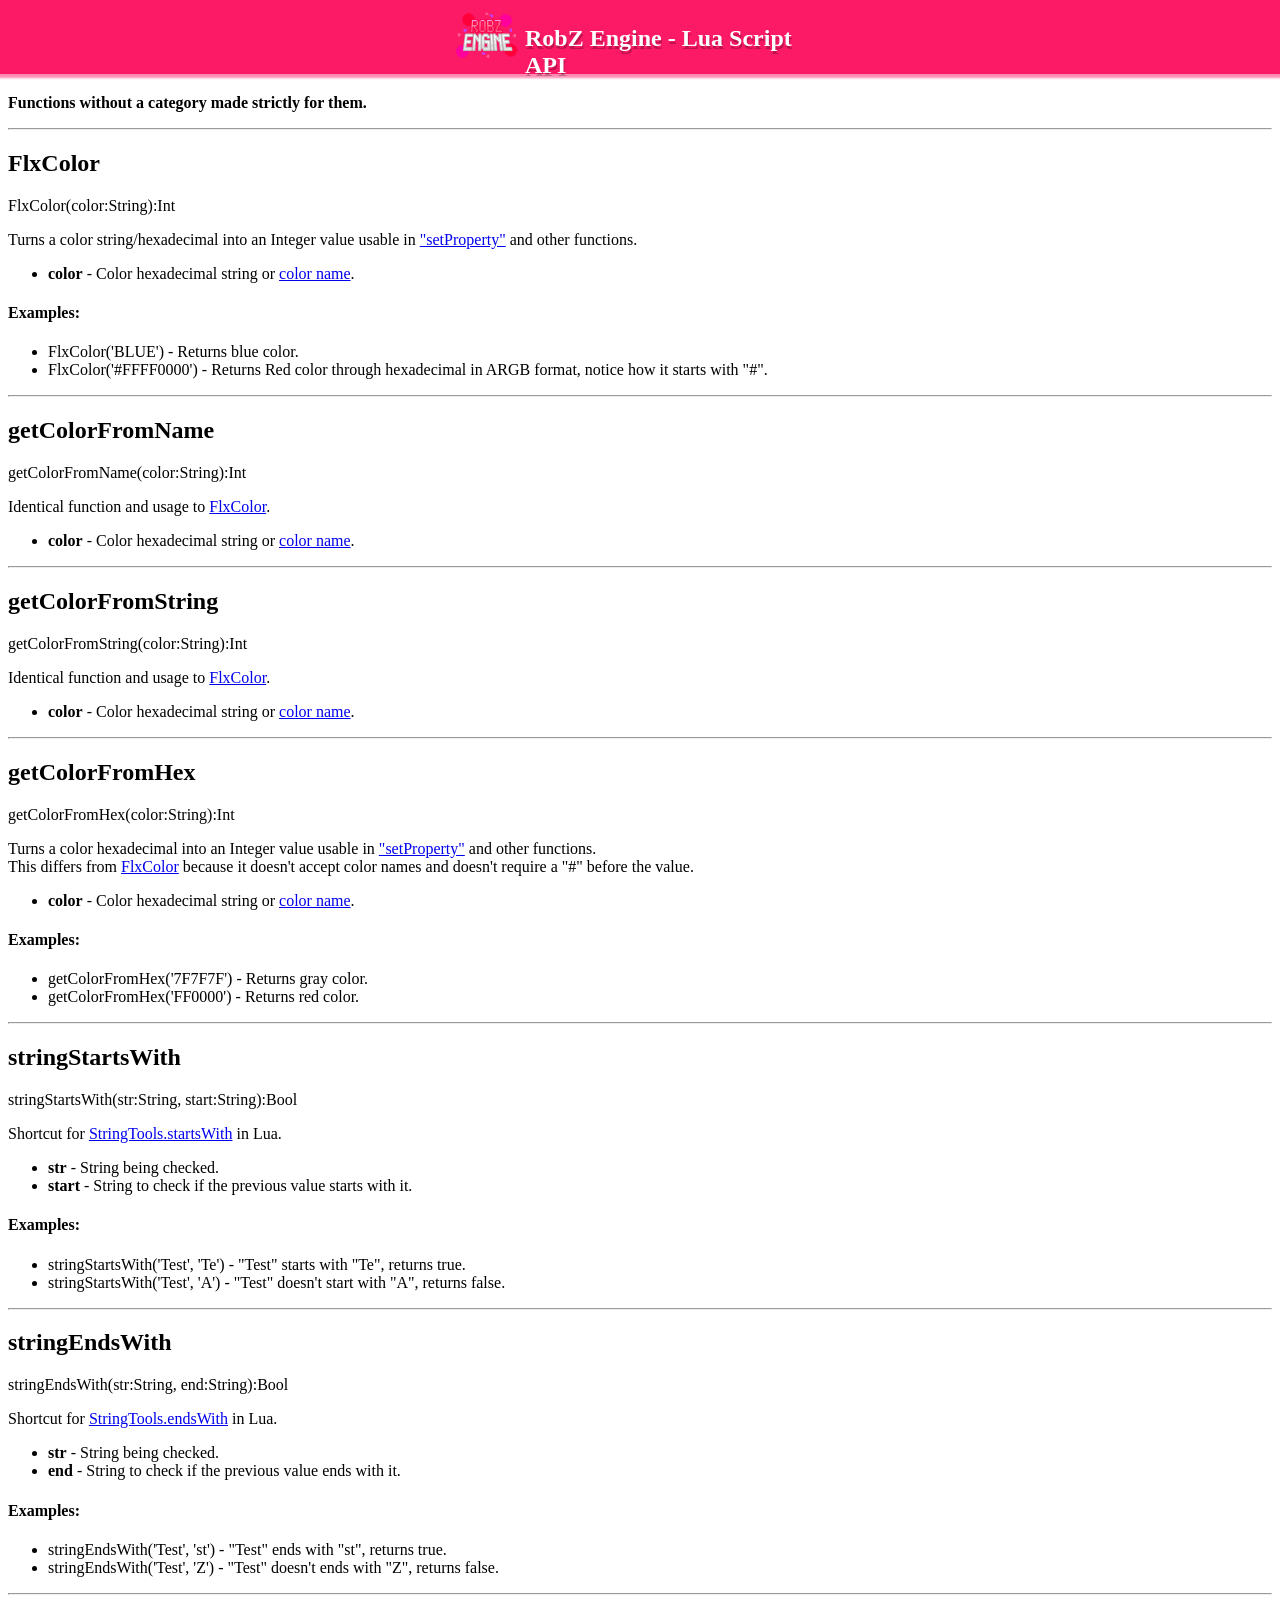
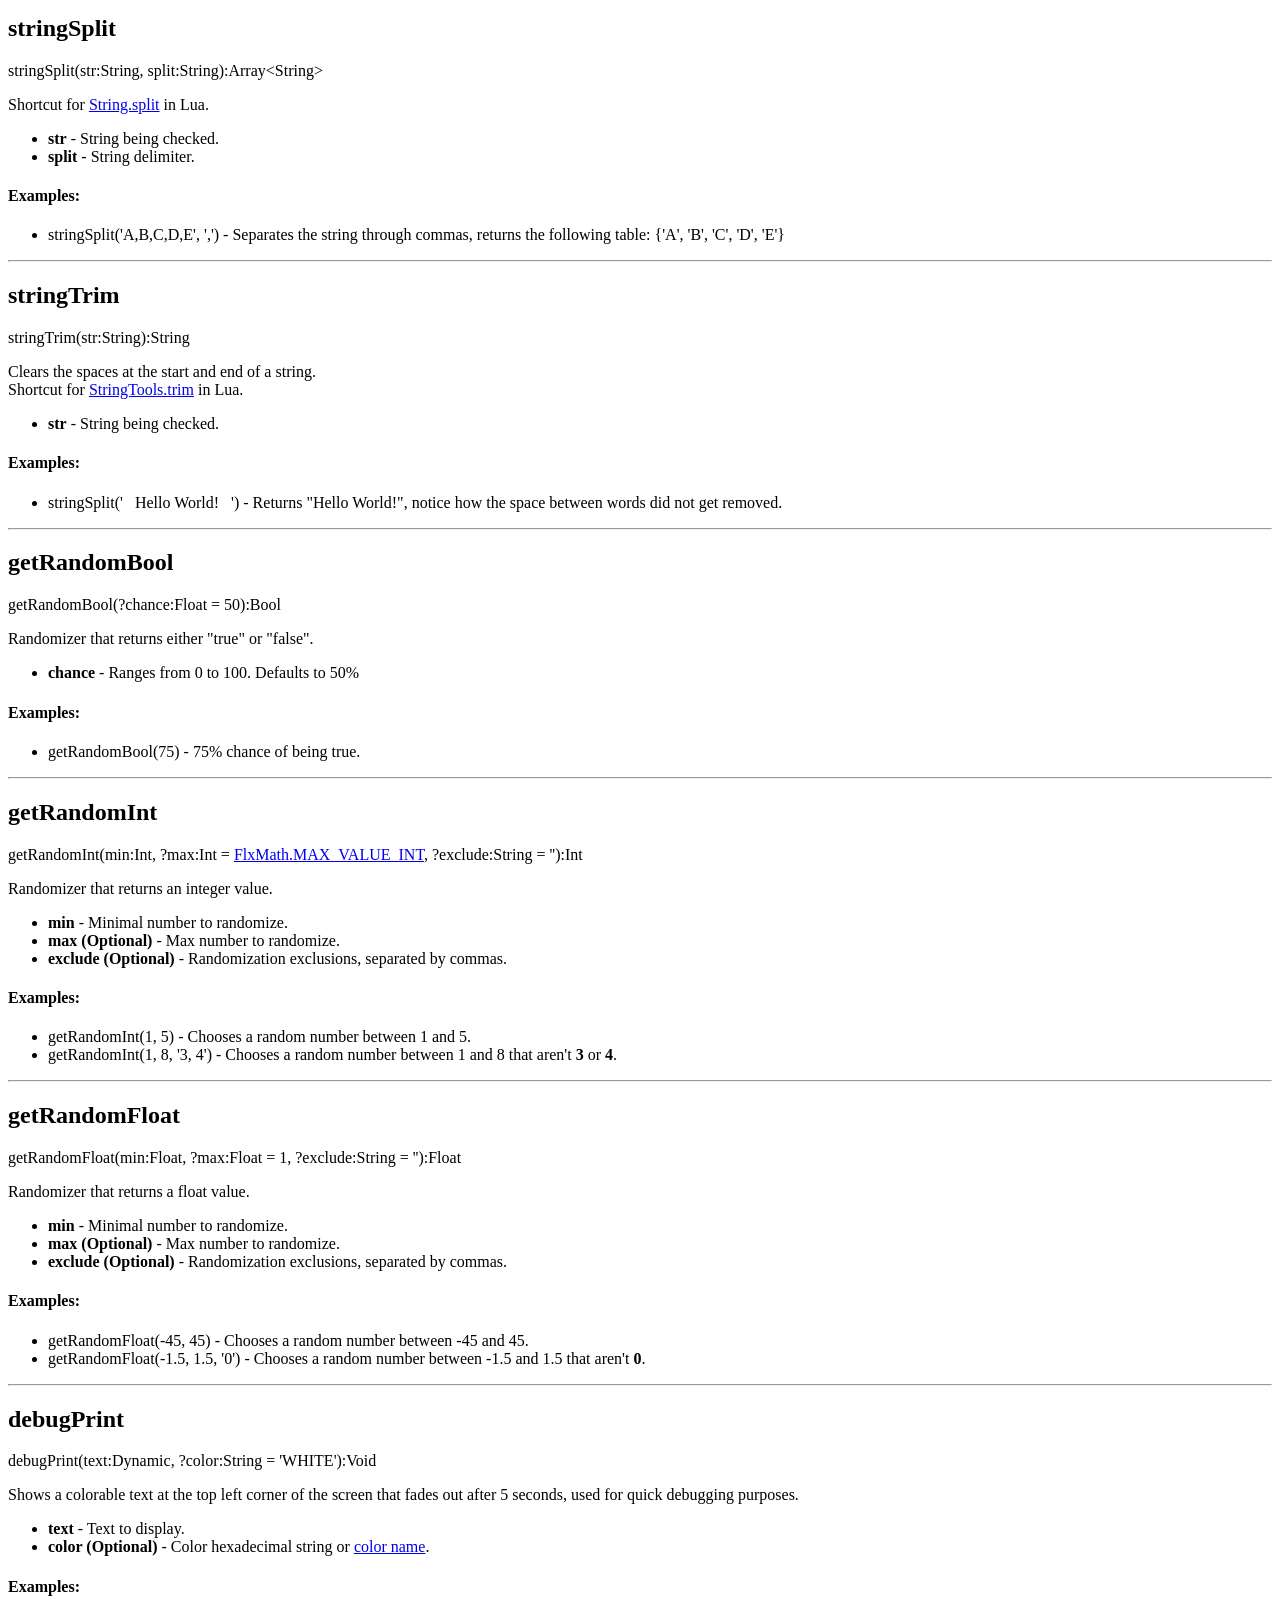
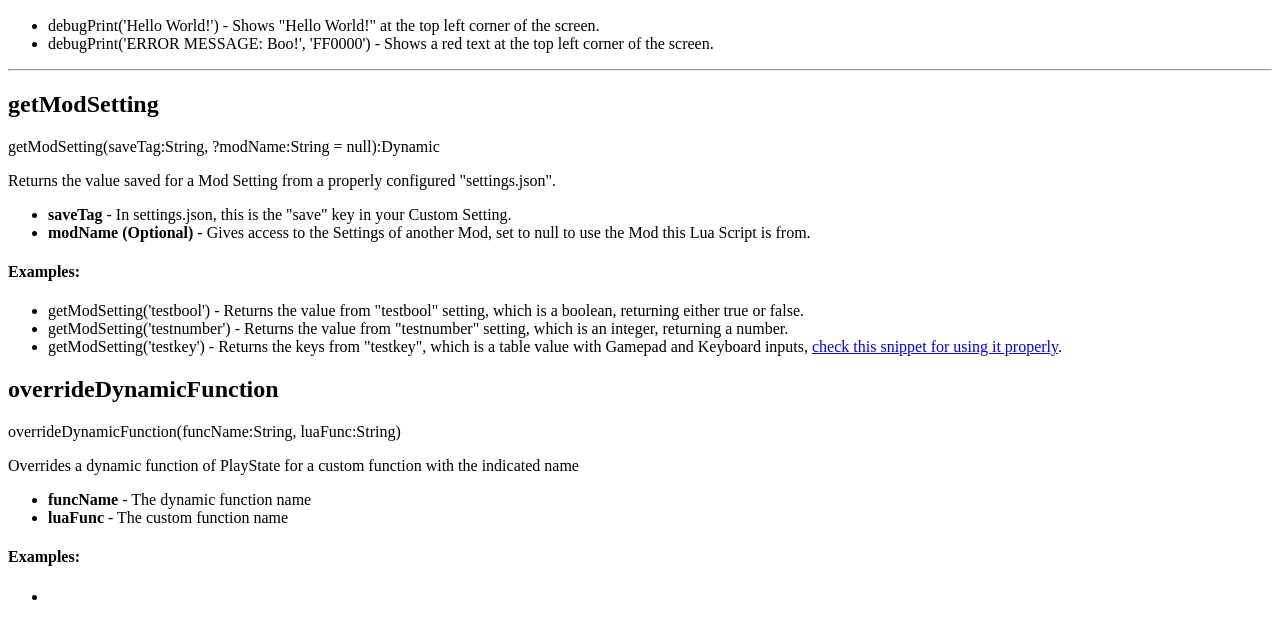
==== pages/uncategorized.html @ 5838b868 "Update uncategorized.html" ====
<html lang="en">
	<head>
		<meta charset="UTF-8">
		<meta name="viewport" content="width=device-width, initial-scale=1.0">
		<title>RobZ Engine - Uncategorized Functions</title>
		<link rel="stylesheet" href="../css/main.css">
		<link rel="stylesheet" href="../css/header.css">
		<link rel="stylesheet" href="../css/search.css">
		<link rel="stylesheet" href="../css/theme.css">
		<link rel="icon" href="../assets/icon.ico" type="image/x-icon">
	</head>

	<body>
		<!-- Create Search Bar and Theme Boxes-->
		<div class="sidebar"></div>
		<div class="themeBox" onclick="switchTheme()">
			<div class="themeDot"></div>
			<div class="themeDot" style="margin-left: 70px"></div>
			<button class="themeBtn" id="themeSelector"></button>
		</div>

		<!-- Load JavaScript-->
		<script src="../js/selector.js"></script>
		<script>createSidebarContent();</script>
		<script src="../js/searchbar.js"></script>
		<script src="../js/theme.js"></script>

		<!-- Header -->
		<div class="headerbox">
			<div class="header">
				<a href="../index.html">
					<img width="64" src="../assets/icon.ico" alt="Psych Engine Logo" draggable="false">
					<div class="headertext">RobZ Engine - Lua Script API</div>
				</a>
			</div>
		</div>

		<!-- Page Info -->
		<div class="infobox">
			<h1>Uncategorized Functions</h1>
			<p><b>Functions without a category made strictly for them.</b></p>
			<hr>
			<h2 id="FlxColor">FlxColor</h2>
			<p class="methodbox">FlxColor(<span class="variablemarkup">color</span>:String):Int</p>
			<p>Turns a color string/hexadecimal into an Integer value usable in <a href="reflection.html#setProperty">"setProperty"</a> and other functions.</p>
			<ul>
				<li><b><span class="variablemarkup">color</span></b> - Color hexadecimal string or <a href="https://api.haxeflixel.com/flixel/util/FlxColor.html">color name</a>.</li>
			</ul>
			<h4>Examples:</h4>
			<ul class="methoddiv">
				<li class="exampleitem"><span class="methodexample">FlxColor('BLUE')</span> - Returns blue color.</li>
				<li class="exampleitem"><span class="methodexample">FlxColor('#FFFF0000')</span> - Returns Red color through hexadecimal in ARGB format, notice how it starts with "#".</li>
			</ul>
			<hr>
			<h2 id="getColorFromName">getColorFromName</h2>
			<p class="methodbox">getColorFromName(<span class="variablemarkup">color</span>:String):Int</p>
			<p>Identical function and usage to <a href="#FlxColor">FlxColor</a>.</p>
			<ul>
				<li><b><span class="variablemarkup">color</span></b> - Color hexadecimal string or <a href="https://api.haxeflixel.com/flixel/util/FlxColor.html">color name</a>.</li>
			</ul>
			<hr>

			<h2 id="getColorFromString">getColorFromString</h2>
			<p class="methodbox">getColorFromString(<span class="variablemarkup">color</span>:String):Int</p>
			<p>Identical function and usage to <a href="#FlxColor">FlxColor</a>.</p>
			<ul>
				<li><b><span class="variablemarkup">color</span></b> - Color hexadecimal string or <a href="https://api.haxeflixel.com/flixel/util/FlxColor.html">color name</a>.</li>
			</ul>
			<hr>

			<h2 id="getColorFromHex">getColorFromHex</h2>
			<p class="methodbox">getColorFromHex(<span class="variablemarkup">color</span>:String):Int</p>
			<p>Turns a color hexadecimal into an Integer value usable in <a href="reflection.html#setProperty">"setProperty"</a> and other functions.
			<br>This differs from <a href="#FlxColor">FlxColor</a> because it doesn't accept color names and doesn't require a "#" before the value.</p>
			<ul>
				<li><b><span class="variablemarkup">color</span></b> - Color hexadecimal string or <a href="https://api.haxeflixel.com/flixel/util/FlxColor.html">color name</a>.</li>
			</ul>
			<h4>Examples:</h4>
			<ul class="methoddiv">
				<li class="exampleitem"><span class="methodexample">getColorFromHex('7F7F7F')</span> - Returns gray color.</li>
				<li class="exampleitem"><span class="methodexample">getColorFromHex('FF0000')</span> - Returns red color.</li>
			</ul>
			<hr>

			<h2 id="stringStartsWith">stringStartsWith</h2>
			<p class="methodbox">stringStartsWith(<span class="variablemarkup">str</span>:String, <span class="variablemarkup">start</span>:String):Bool</p>
			<p>Shortcut for <a href="https://api.haxe.org/StringTools.html#startsWith">StringTools.startsWith</a> in Lua.</p>
			<ul>
				<li><b><span class="variablemarkup">str</span></b> - String being checked.</li>
				<li><b><span class="variablemarkup">start</span></b> - String to check if the previous value starts with it.</li>
			</ul>
			<h4>Examples:</h4>
			<ul class="methoddiv">
				<li class="exampleitem"><span class="methodexample">stringStartsWith('Test', 'Te')</span> - "Test" starts with "Te", returns true.</li>
				<li class="exampleitem"><span class="methodexample">stringStartsWith('Test', 'A')</span> - "Test" doesn't start with "A", returns false.</li>
			</ul>
			<hr>

			<h2 id="stringEndsWith">stringEndsWith</h2>
			<p class="methodbox">stringEndsWith(<span class="variablemarkup">str</span>:String, <span class="variablemarkup">end</span>:String):Bool</p>
			<p>Shortcut for <a href="https://api.haxe.org/StringTools.html#endsWith">StringTools.endsWith</a> in Lua.</p>
			<ul>
				<li><b><span class="variablemarkup">str</span></b> - String being checked.</li>
				<li><b><span class="variablemarkup">end</span></b> - String to check if the previous value ends with it.</li>
			</ul>
			<h4>Examples:</h4>
			<ul class="methoddiv">
				<li class="exampleitem"><span class="methodexample">stringEndsWith('Test', 'st')</span> - "Test" ends with "st", returns true.</li>
				<li class="exampleitem"><span class="methodexample">stringEndsWith('Test', 'Z')</span> - "Test" doesn't ends with "Z", returns false.</li>
			</ul>
			<hr>

			<h2 id="stringSplit">stringSplit</h2>
			<p class="methodbox">stringSplit(<span class="variablemarkup">str</span>:String, <span class="variablemarkup">split</span>:String):Array&lt;String&gt;</p>
			<p>Shortcut for <a href="https://api.haxe.org/String.html#split">String.split</a> in Lua.</p>
			<ul>
				<li><b><span class="variablemarkup">str</span></b> - String being checked.</li>
				<li><b><span class="variablemarkup">split</span></b> - String delimiter.</li>
			</ul>
			<h4>Examples:</h4>
			<ul class="methoddiv">
				<li class="exampleitem"><span class="methodexample">stringSplit('A,B,C,D,E', ',')</span> - Separates the string through commas, returns the following table: <span class="methodexample">{'A', 'B', 'C', 'D', 'E'}</span></li>
			</ul>
			<hr>

			<h2 id="stringTrim">stringTrim</h2>
			<p class="methodbox">stringTrim(<span class="variablemarkup">str</span>:String):String</p>
			<p>Clears the spaces at the start and end of a string. 
			<br>Shortcut for <a href="https://api.haxe.org/StringTools.html#trim">StringTools.trim</a> in Lua.</p>
			<ul>
				<li><b><span class="variablemarkup">str</span></b> - String being checked.</li>
			</ul>
			<h4>Examples:</h4>
			<ul class="methoddiv">
				<li class="exampleitem"><span class="methodexample">stringSplit('&nbsp;&nbsp;&nbsp;Hello World!&nbsp;&nbsp;&nbsp;')</span> - Returns "Hello World!", notice how the space between words did not get removed.</li>
			</ul>
			<hr>

			<h2 id="getRandomBool">getRandomBool</h2>
			<p class="methodbox">getRandomBool(<span class="isoptional">?</span><span class="variablemarkup">chance</span>:Float = 50):Bool</p>
			<p>Randomizer that returns either "true" or "false".</p>
			<ul>
				<li><b><span class="variablemarkup">chance</span></b> - Ranges from 0 to 100. Defaults to 50%</li>
			</ul>
			<h4>Examples:</h4>
			<ul class="methoddiv">
				<li class="exampleitem"><span class="methodexample">getRandomBool(75)</span> - 75% chance of being true.</span></li>
			</ul>
			<hr>

			<h2 id="getRandomInt">getRandomInt</h2>
			<p class="methodbox">getRandomInt(<span class="variablemarkup">min</span>:Int,
				<span class="isoptional">?</span><span class="variablemarkup">max</span>:Int = <a href="https://api.haxeflixel.com/flixel/math/FlxMath.html#MAX_VALUE_INT">FlxMath.MAX_VALUE_INT</a>,
				<span class="isoptional">?</span><span class="variablemarkup">exclude</span>:String = ''):Int</p>
			<p>Randomizer that returns an integer value.</p>
			<ul>
				<li><b><span class="variablemarkup">min</span></b> - Minimal number to randomize.</li>
				<li><b><span class="variablemarkup">max</span> (Optional)</b> - Max number to randomize.</li>
				<li><b><span class="variablemarkup">exclude</span> (Optional)</b> - Randomization exclusions, separated by commas.</li>
			</ul>
			<h4>Examples:</h4>
			<ul class="methoddiv">
				<li class="exampleitem"><span class="methodexample">getRandomInt(1, 5)</span> - Chooses a random number between 1 and 5.</span></li>
				<li class="exampleitem"><span class="methodexample">getRandomInt(1, 8, <span class="haxecode">'3, 4'</span>)</span> - Chooses a random number between 1 and 8 that aren't <b>3</b> or <b>4</b>.</li>
			</ul>
			<hr>

			<h2 id="getRandomFloat">getRandomFloat</h2>
			<p class="methodbox">getRandomFloat(<span class="variablemarkup">min</span>:Float,
				<span class="isoptional">?</span><span class="variablemarkup">max</span>:Float = 1,
				<span class="isoptional">?</span><span class="variablemarkup">exclude</span>:String = ''):Float</p>
			<p>Randomizer that returns a float value.</p>
			<ul>
				<li><b><span class="variablemarkup">min</span></b> - Minimal number to randomize.</li>
				<li><b><span class="variablemarkup">max</span> (Optional)</b> - Max number to randomize.</li>
				<li><b><span class="variablemarkup">exclude</span> (Optional)</b> - Randomization exclusions, separated by commas.</li>
			</ul>
			<h4>Examples:</h4>
			<ul class="methoddiv">
				<li class="exampleitem"><span class="methodexample">getRandomFloat(-45, 45)</span> - Chooses a random number between -45 and 45.</span></li>
				<li class="exampleitem"><span class="methodexample">getRandomFloat(-1.5, 1.5, <span class="haxecode">'0'</span>)</span> - Chooses a random number between -1.5 and 1.5 that aren't <b>0</b>.</li>
			</ul>
			<hr>

			<h2 id="debugPrint">debugPrint</h2>
			<p class="methodbox">debugPrint(<span class="variablemarkup">text</span>:Dynamic,
				<span class="isoptional">?</span><span class="variablemarkup">color</span>:String = 'WHITE'):Void</p>
			<p>Shows a colorable text at the top left corner of the screen that fades out after 5 seconds, used for quick debugging purposes.</p>
			<ul>
				<li><b><span class="variablemarkup">text</span></b> - Text to display.</li>
				<li><b><span class="variablemarkup">color</span> (Optional)</b> - Color hexadecimal string or <a href="https://api.haxeflixel.com/flixel/util/FlxColor.html">color name</a>.</li>
			</ul>
			<h4>Examples:</h4>
			<ul class="methoddiv">
				<li class="exampleitem"><span class="methodexample">debugPrint('Hello World!')</span> - Shows "Hello World!" at the top left corner of the screen.</li>
				<li class="exampleitem"><span class="methodexample">debugPrint('ERROR MESSAGE: Boo!', 'FF0000')</span> - Shows a red text at the top left corner of the screen.</li>
			</ul>
			<hr>

			<h2 id="getModSetting">getModSetting</h2>
			<p class="methodbox">getModSetting(<span class="variablemarkup">saveTag</span>:String, <span class="isoptional">?</span><span class="variablemarkup">modName</span>:String = null):Dynamic</p>
			<p>Returns the value saved for a Mod Setting from a properly configured "settings.json".</p>
			<ul>
				<li><b><span class="variablemarkup">saveTag</span></b> - In settings.json, this is the "save" key in your Custom Setting.</li>
				<li><b><span class="variablemarkup">modName</span> (Optional)</b> - Gives access to the Settings of another Mod, set to null to use the Mod this Lua Script is from.</li>
			</ul>
			<h4>Examples:</h4>
			<ul class="methoddiv">
				<li class="exampleitem"><span class="methodexample">getModSetting('testbool')</span> - Returns the value from "testbool" setting, which is a boolean, returning either true or false.</li>
				<li class="exampleitem"><span class="methodexample">getModSetting('testnumber')</span> - Returns the value from "testnumber" setting, which is an integer, returning a number.</li>
				<li class="exampleitem"><span class="methodexample">getModSetting('testkey')</span> - Returns the keys from "testkey", which is a table value with Gamepad and Keyboard inputs, <a href="https://drive.google.com/file/d/1cdT9zqzuAA72xWIA26XRFS_ujlrVOLE-/view?usp=sharing">check this snippet for using it properly</a>.</li>
			</ul>

			<h2 id="overrideDynamicFunction">overrideDynamicFunction</h2>
			<p class="methodbox">overrideDynamicFunction(<span class="variablemarkup">funcName</span>:String, <span class="variablemarkup">luaFunc</span>:String)</p>
			<p>Overrides a dynamic function of PlayState for a custom function with the indicated name</p>
			<ul>
				<li><b><span class="variablemarkup">funcName</span></b> - The dynamic function name</li>
				<li><b><span class="variablemarkup">luaFunc</span></b> - The custom function name</li>
			</ul>
			<h4>Examples:</h4>
			<ul class="methoddiv">
				<li class="exampleitem"><span class="methodexample>overrideDynamicFunction('updateIconsPosition', 'myScaleFunction')</span> - Overrides the updateIconsPosition function by a function called "myScaleFunction"</li>
			</ul>
	</body>
</html>
---- css/header.css ----
.headerbox
{
	width: 100%;
	height: 64px;
	position: fixed;
	background-color: #FC1965;
	top: 0;
	left: 0;
	box-shadow: 0px 2px 2px 2px #FC19657F;
	padding: 5px;
	overflow: none;
}

.headerbox a
{
	color: white;
	text-decoration: none;
}

.header
{
	width: 380px;
	margin-left: 50%;
	transform: translateX(-50%);
}

.headertext
{
	font-size: 24px;
	margin-top: -44px;
	margin-left: 70px;
	font-weight: bold;
	user-select: none;
	color: white;
	text-shadow: 1px 2.5px #0000003F;
}
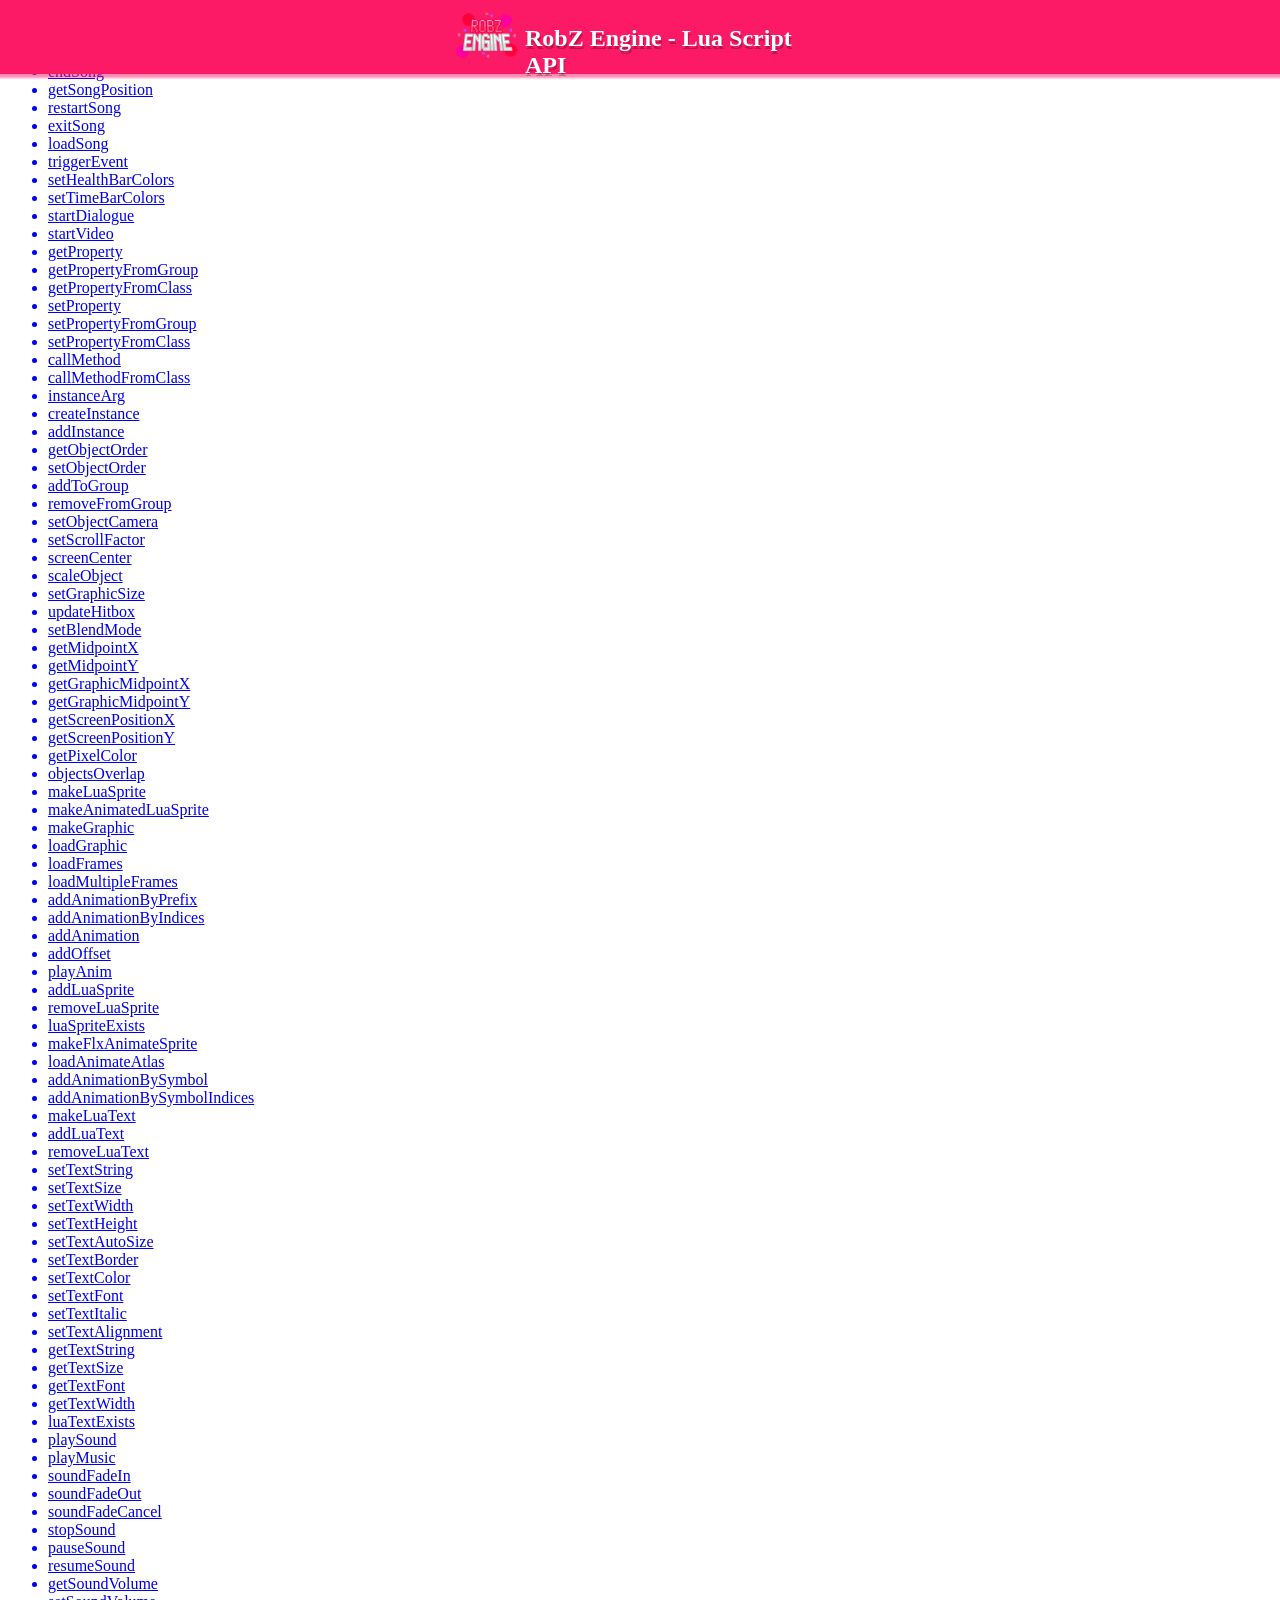
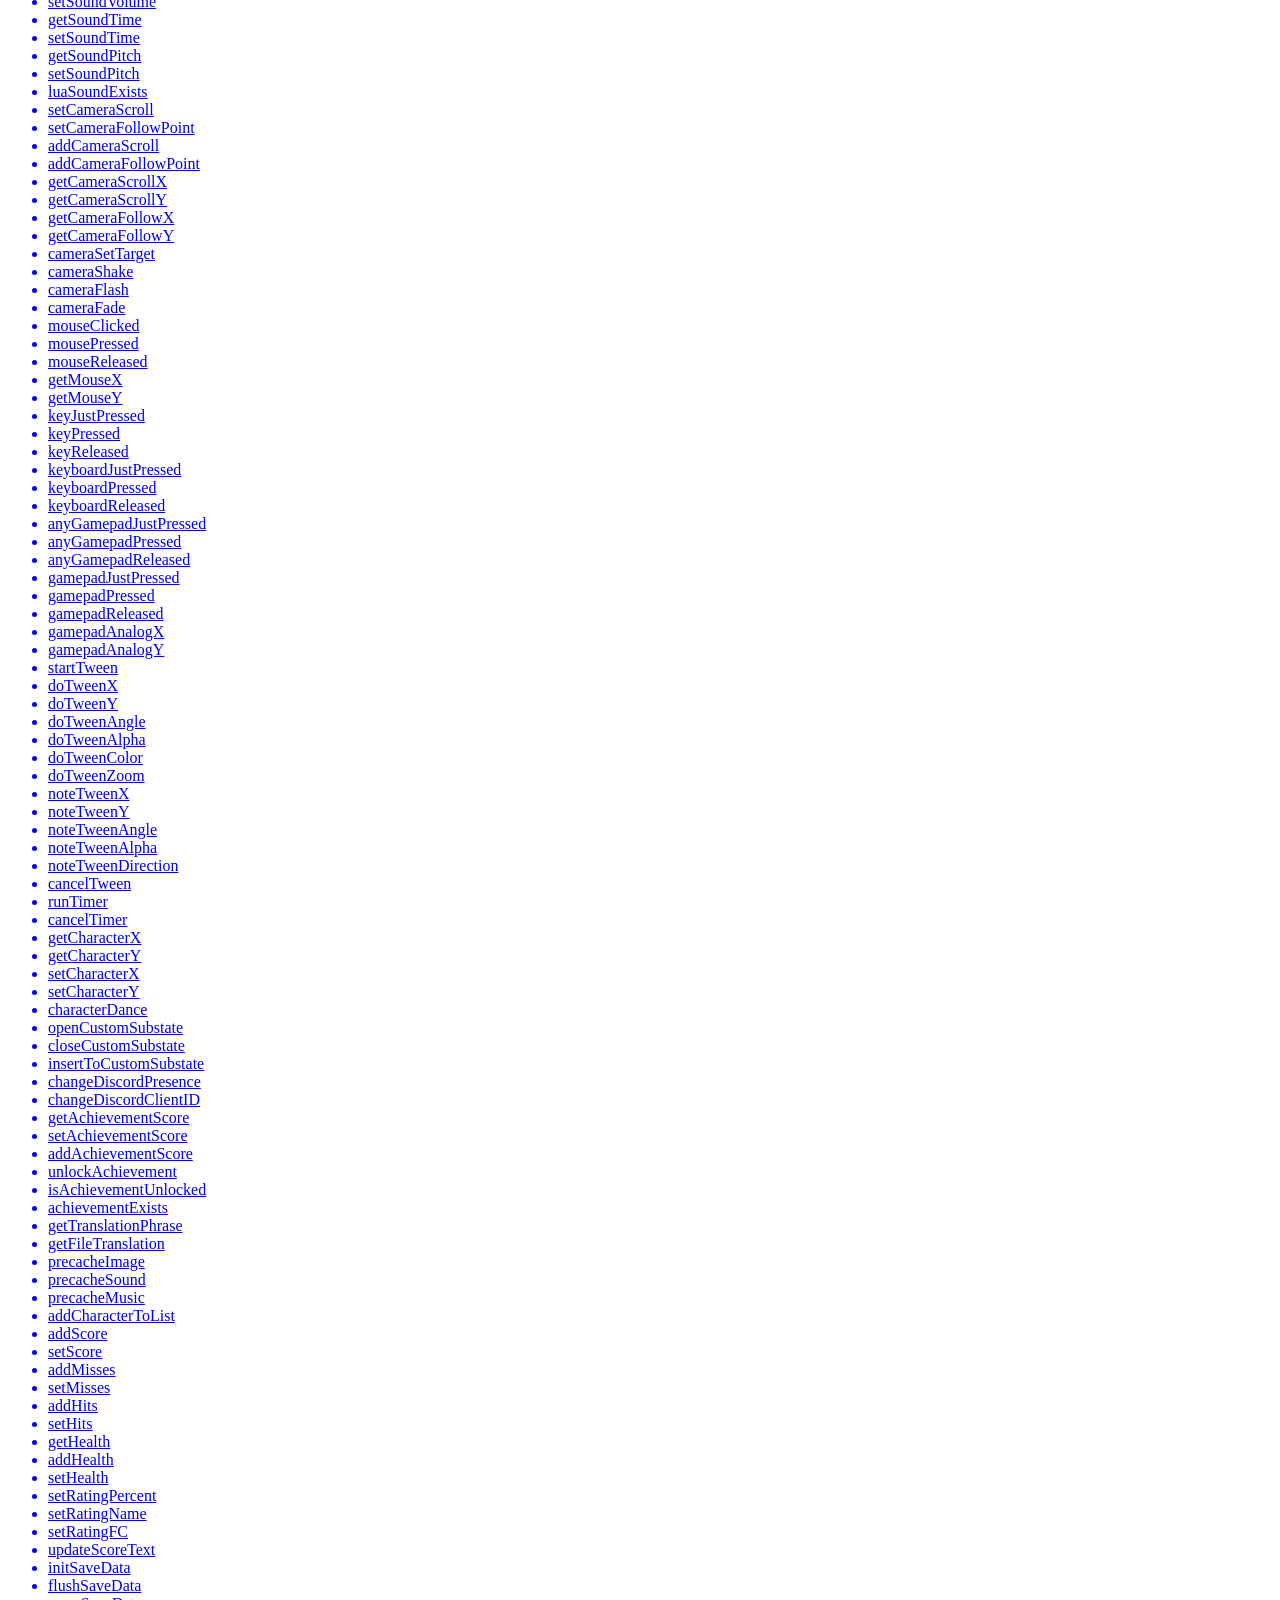
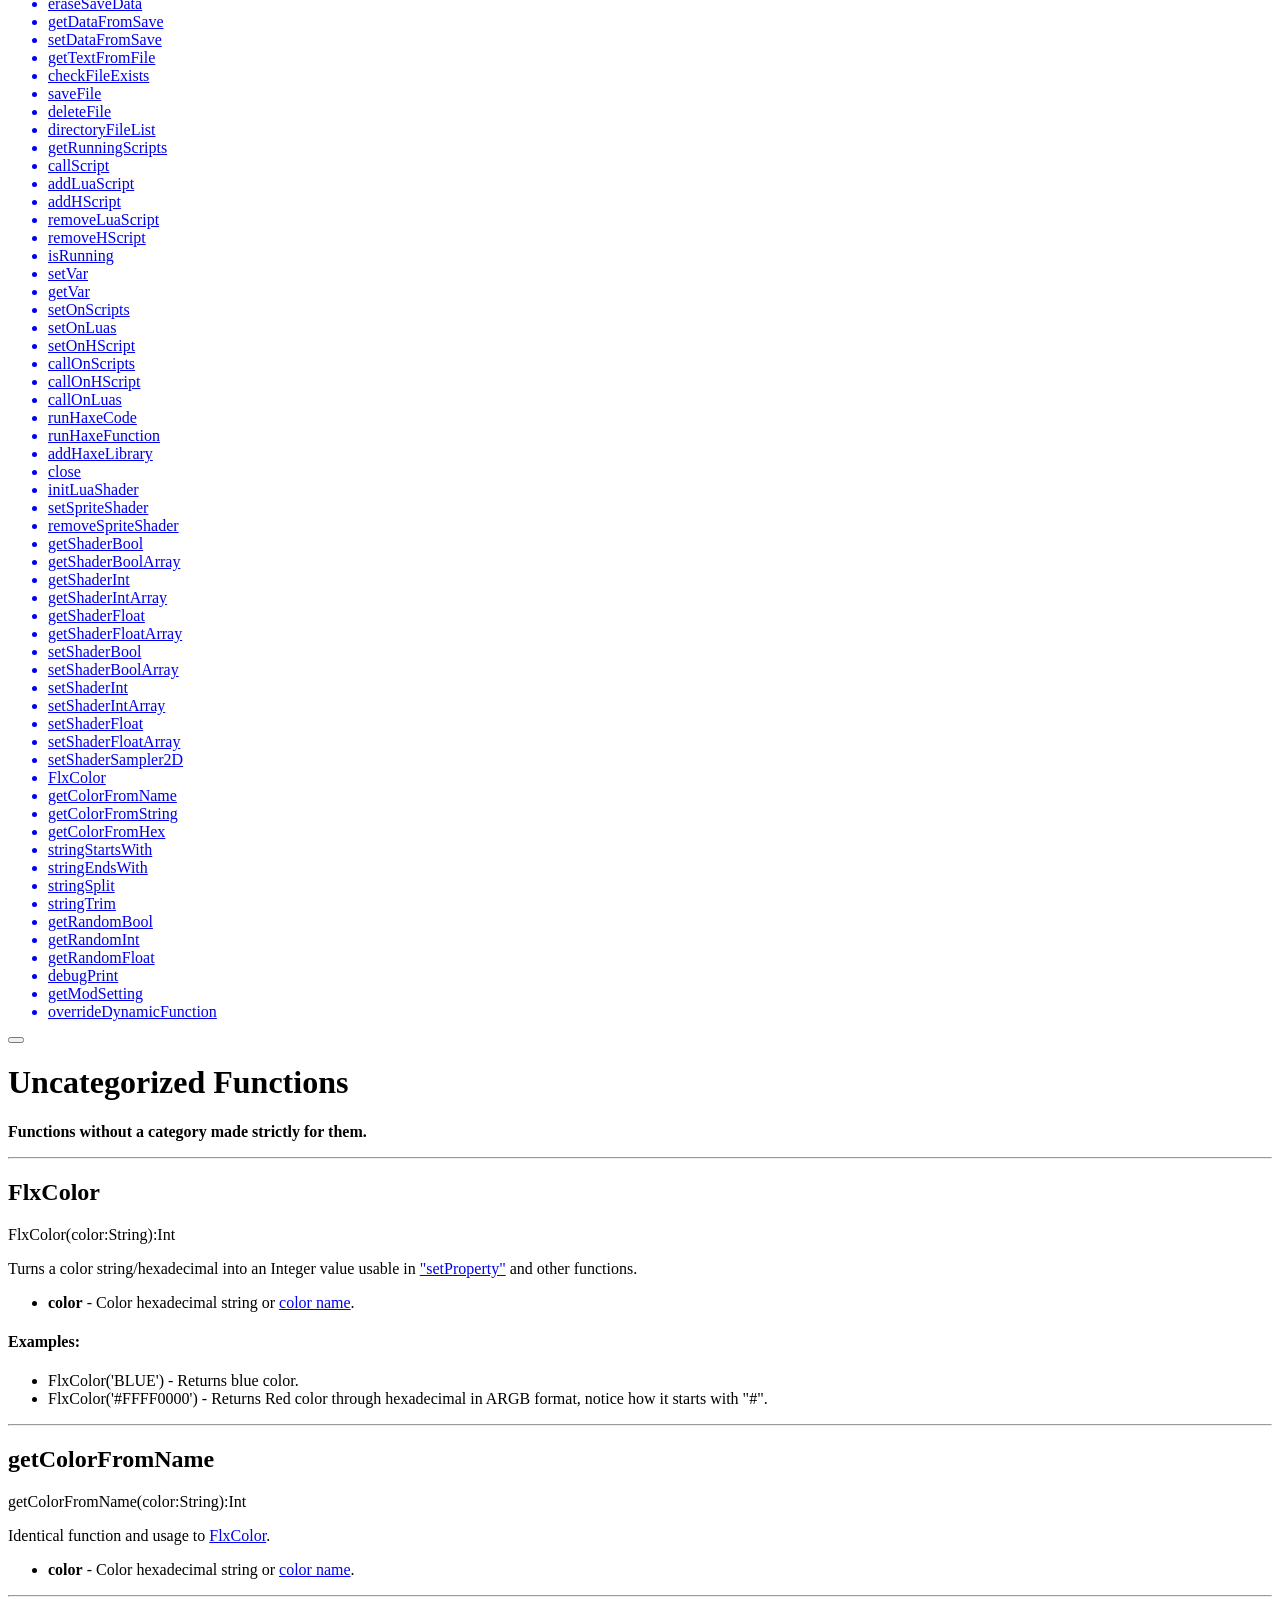
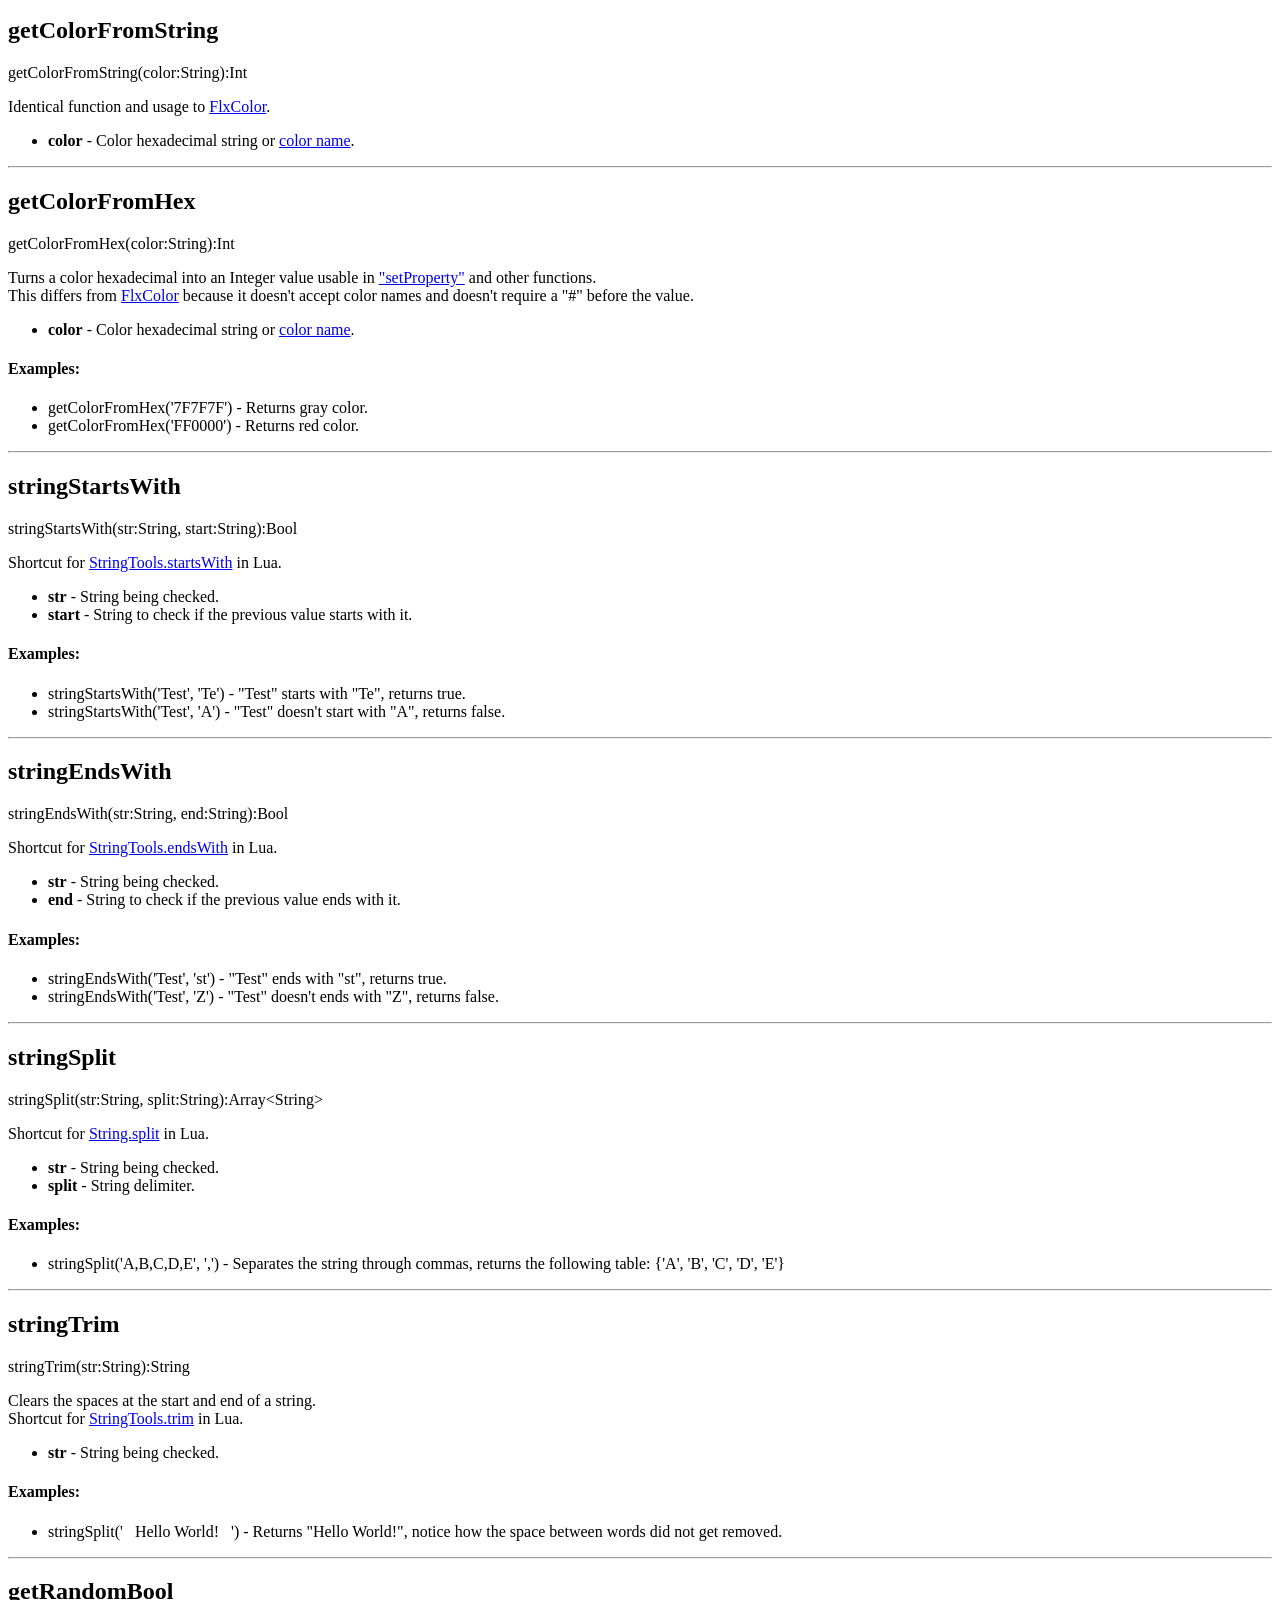
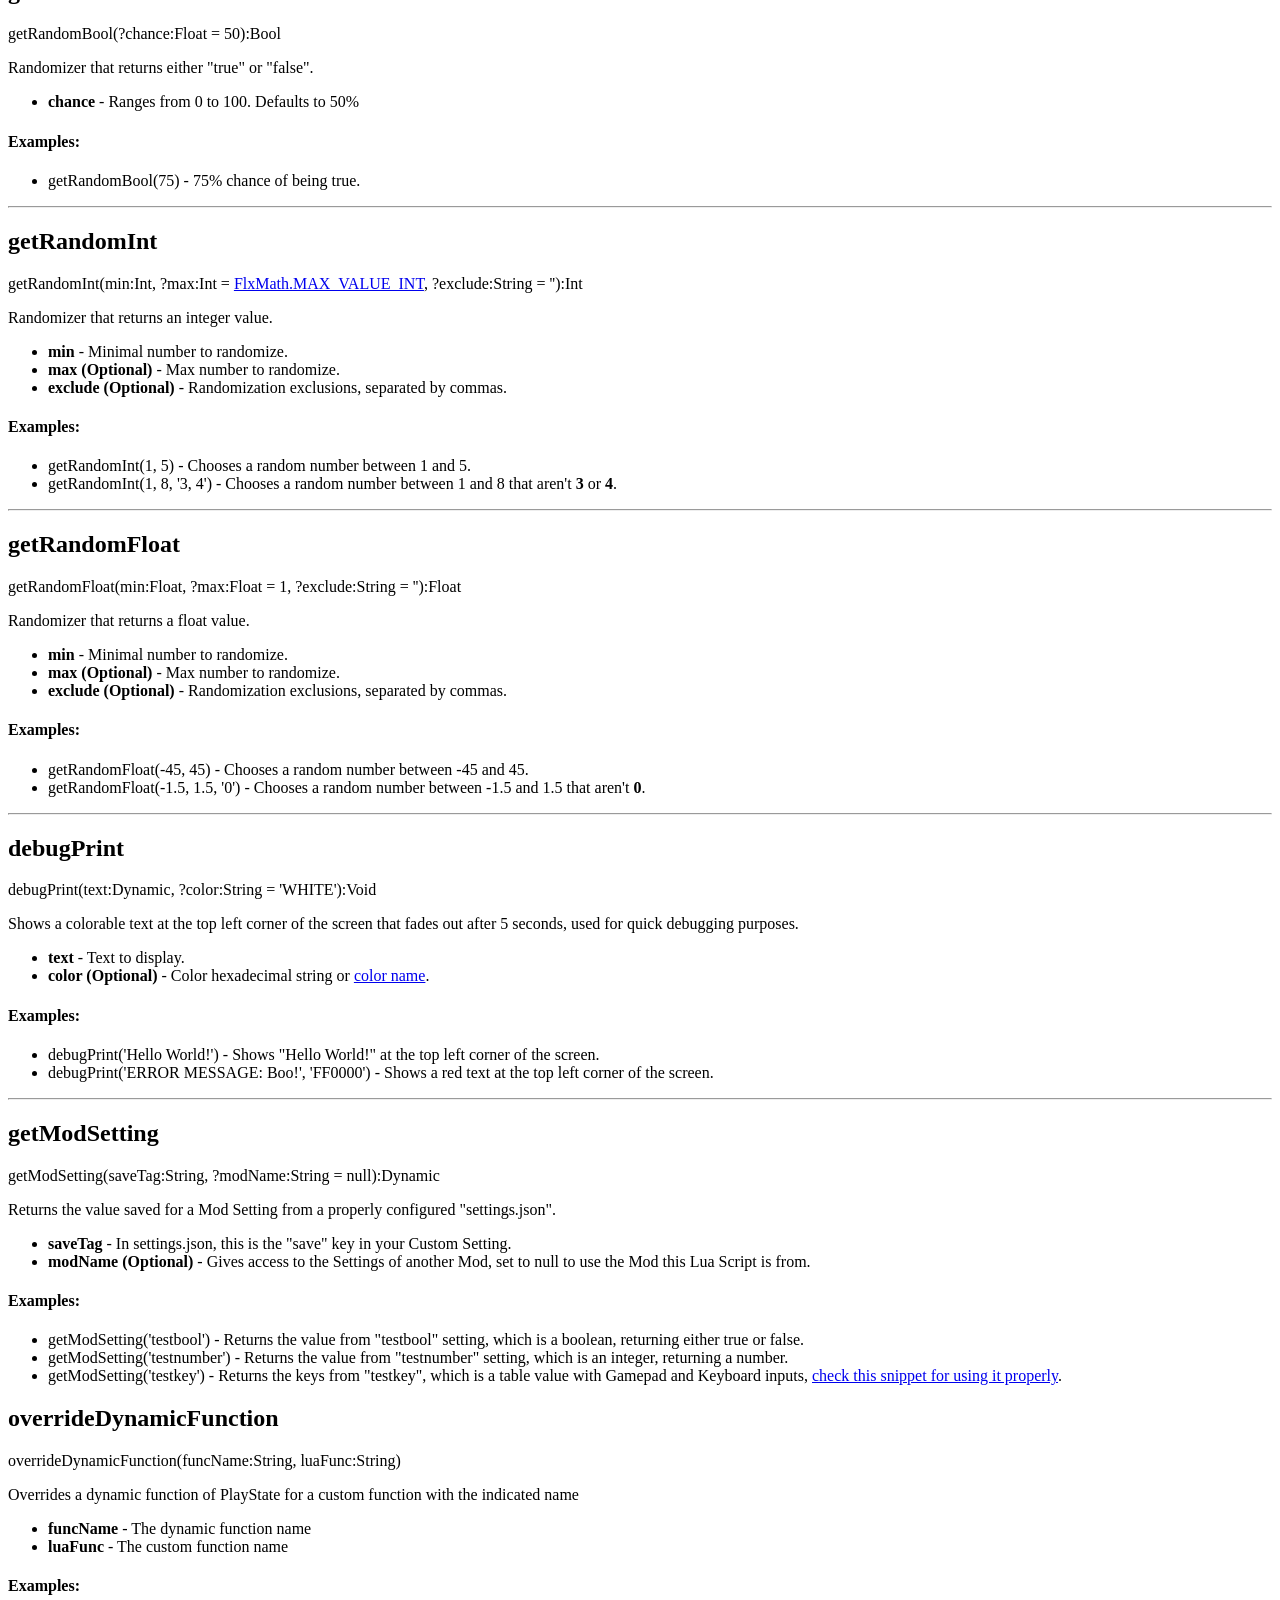
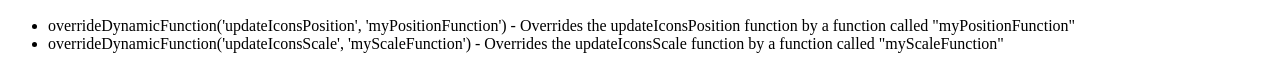
==== commit 4a20fe62: "Update uncategorized.html" ====
--- a/pages/uncategorized.html
+++ b/pages/uncategorized.html
@@ -220,7 +220,8 @@
 			</ul>
 			<h4>Examples:</h4>
 			<ul class="methoddiv">
-				<li class="exampleitem"><span class="methodexample>overrideDynamicFunction('updateIconsPosition', 'myScaleFunction')</span> - Overrides the updateIconsPosition function by a function called "myScaleFunction"</li>
+				<li class="exampleitem"><span class="methodexample">overrideDynamicFunction('updateIconsPosition', 'myPositionFunction')</span> - Overrides the updateIconsPosition function by a function called "myPositionFunction"</li>
+				<li class="exampleitem"><span class="methodexample">overrideDynamicFunction('updateIconsScale', 'myScaleFunction')</span> - Overrides the updateIconsScale function by a function called "myScaleFunction"</li>
 			</ul>
 	</body>
 </html>
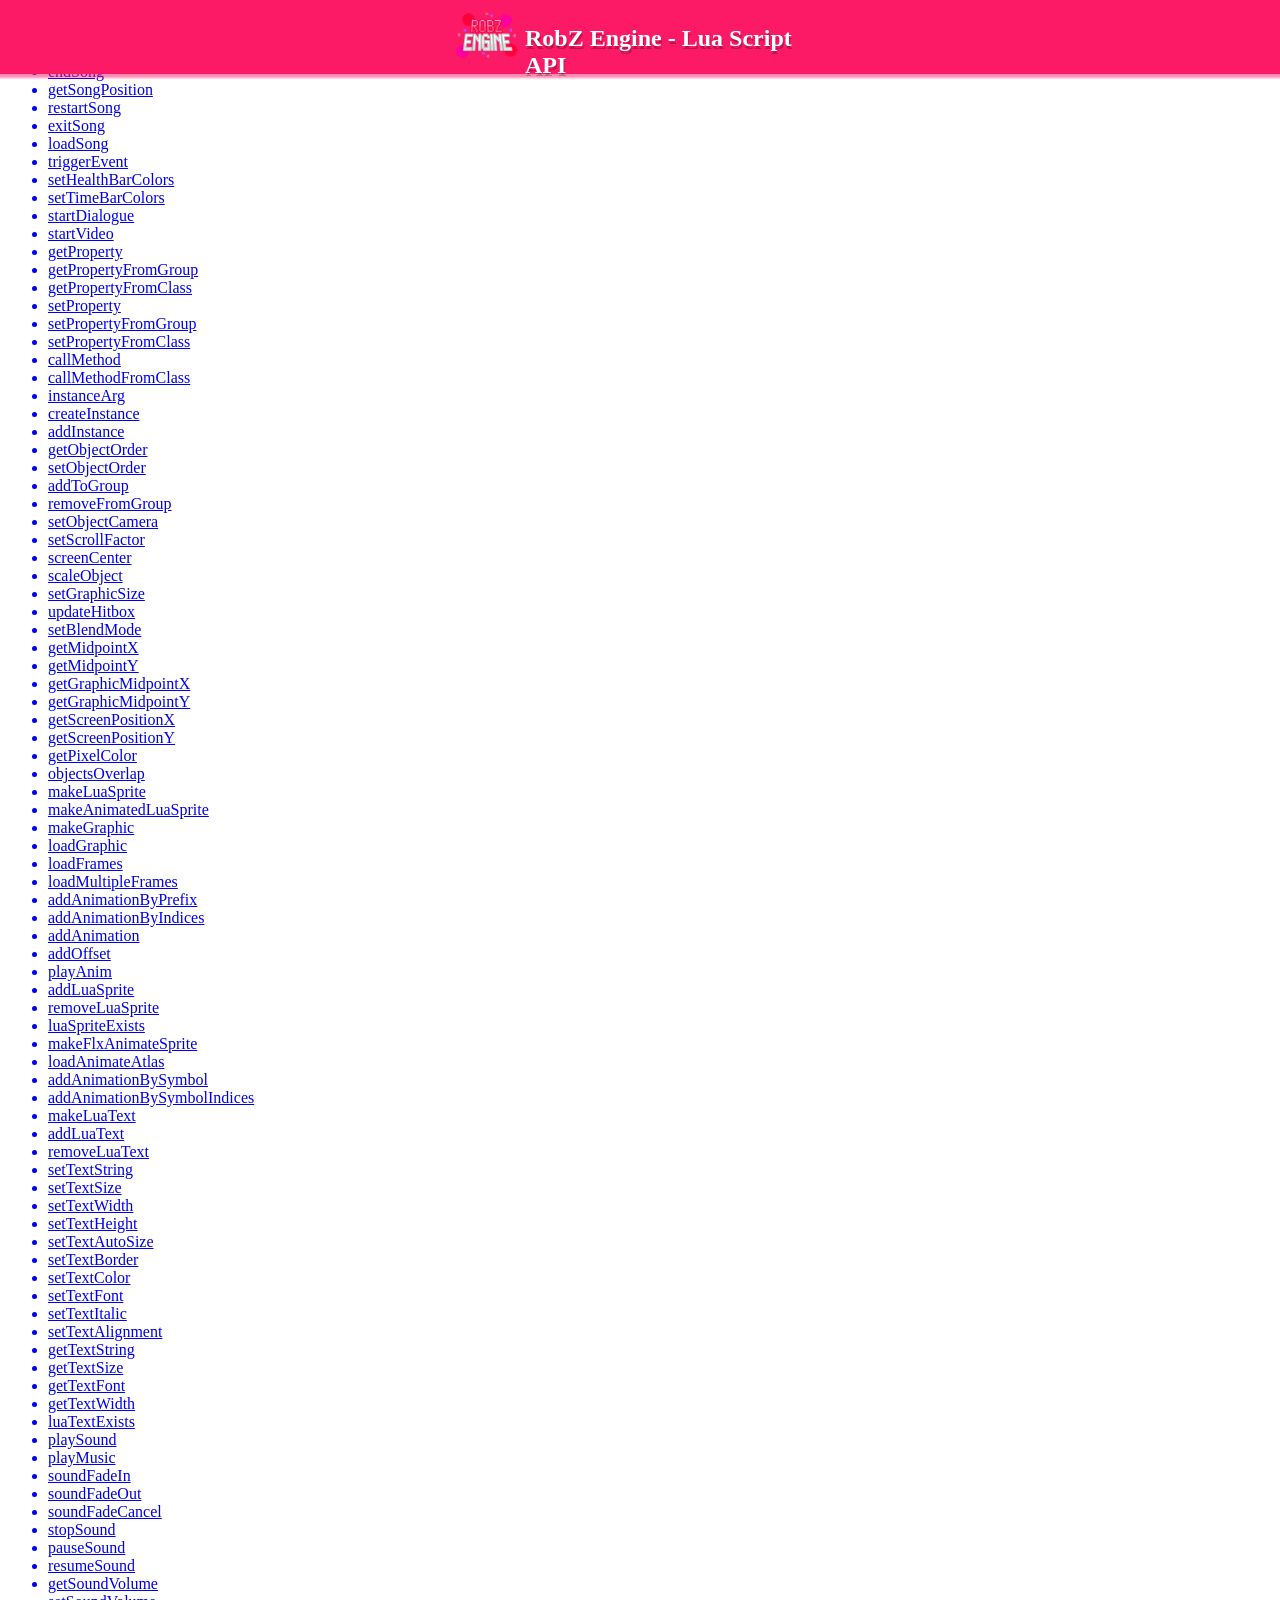
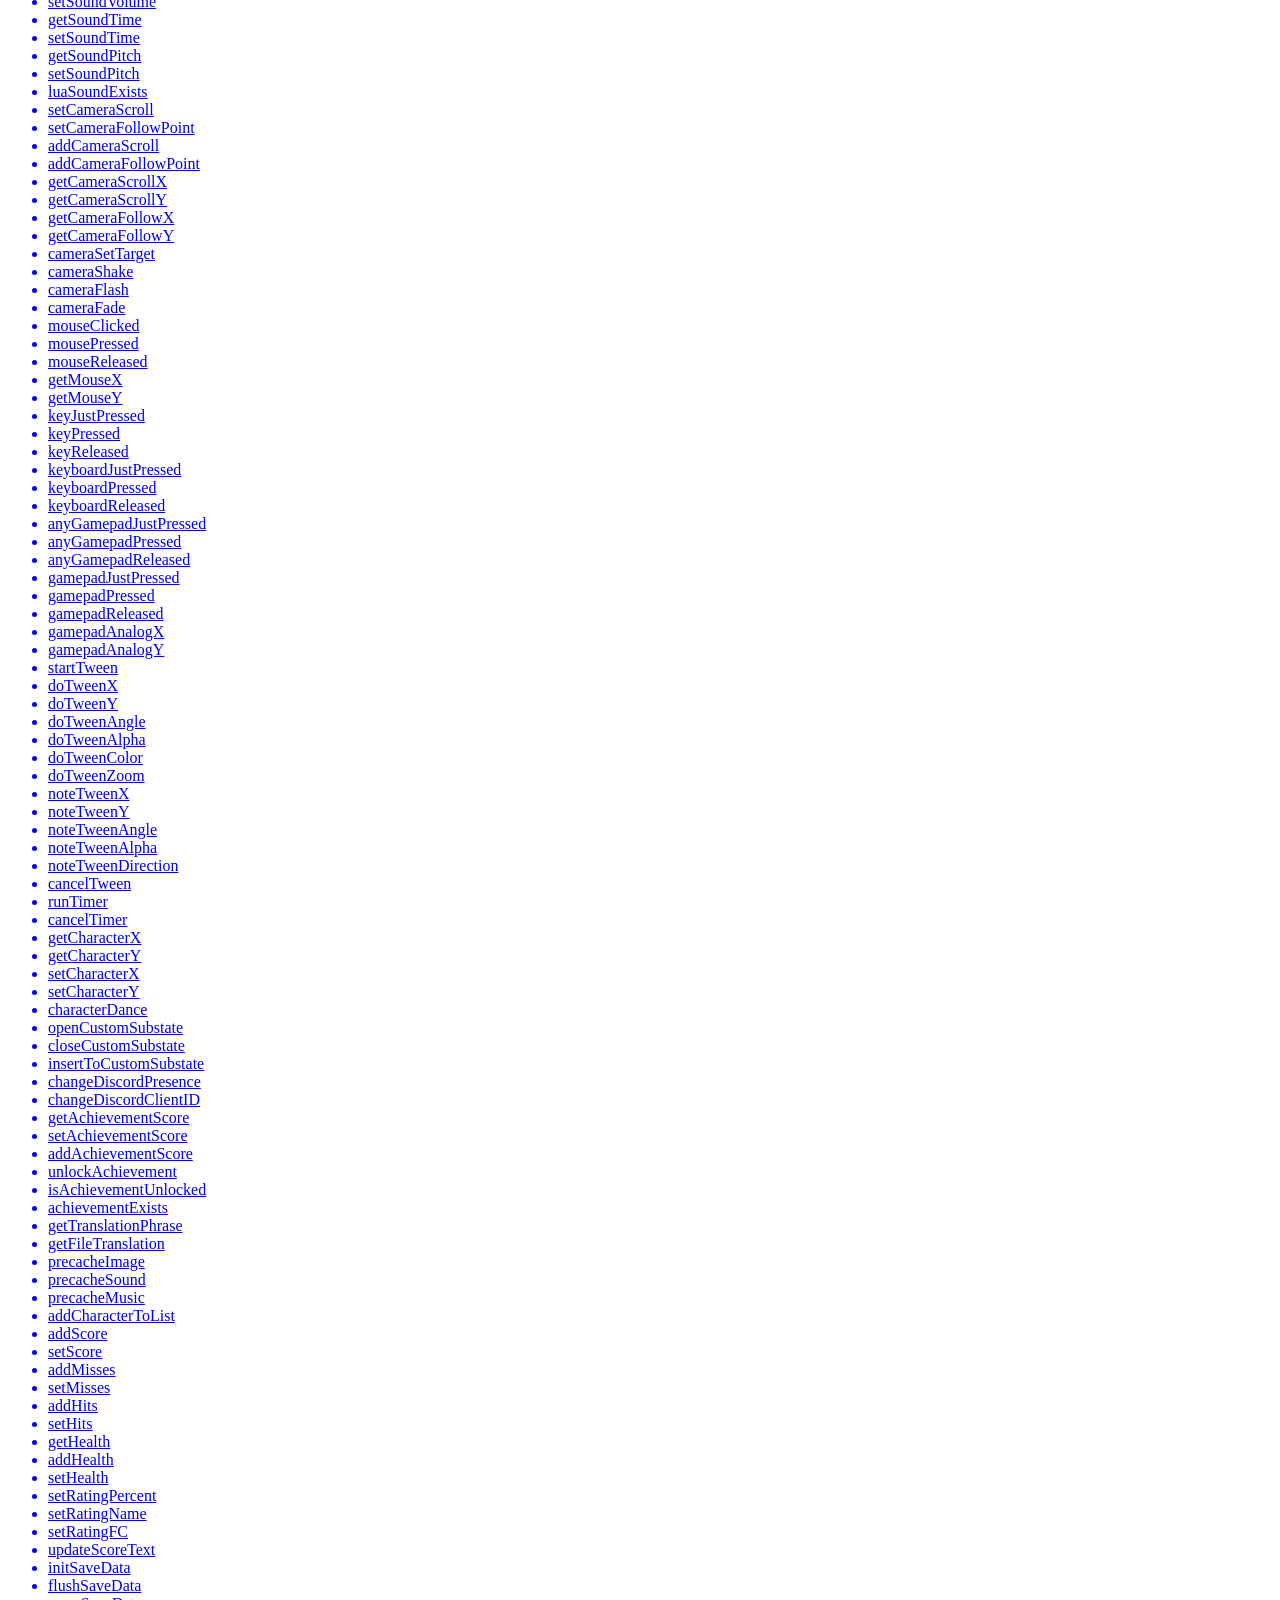
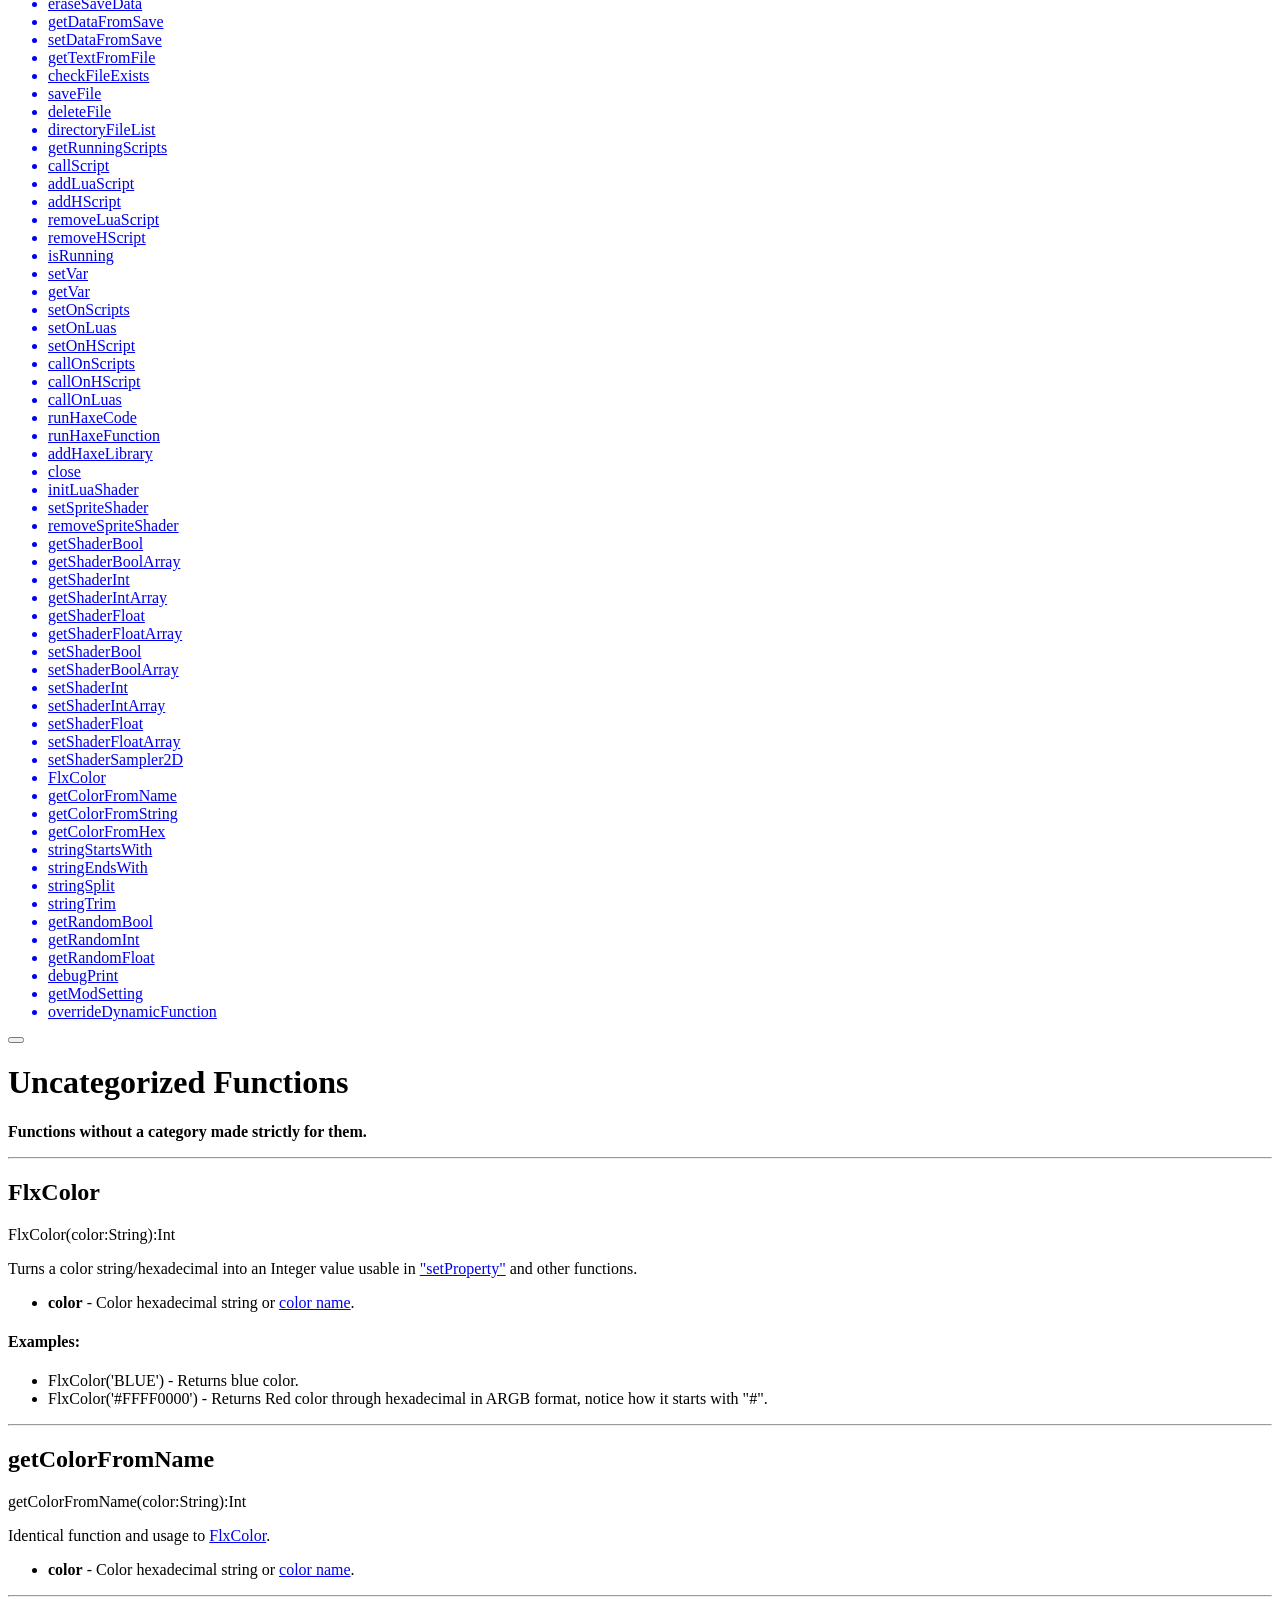
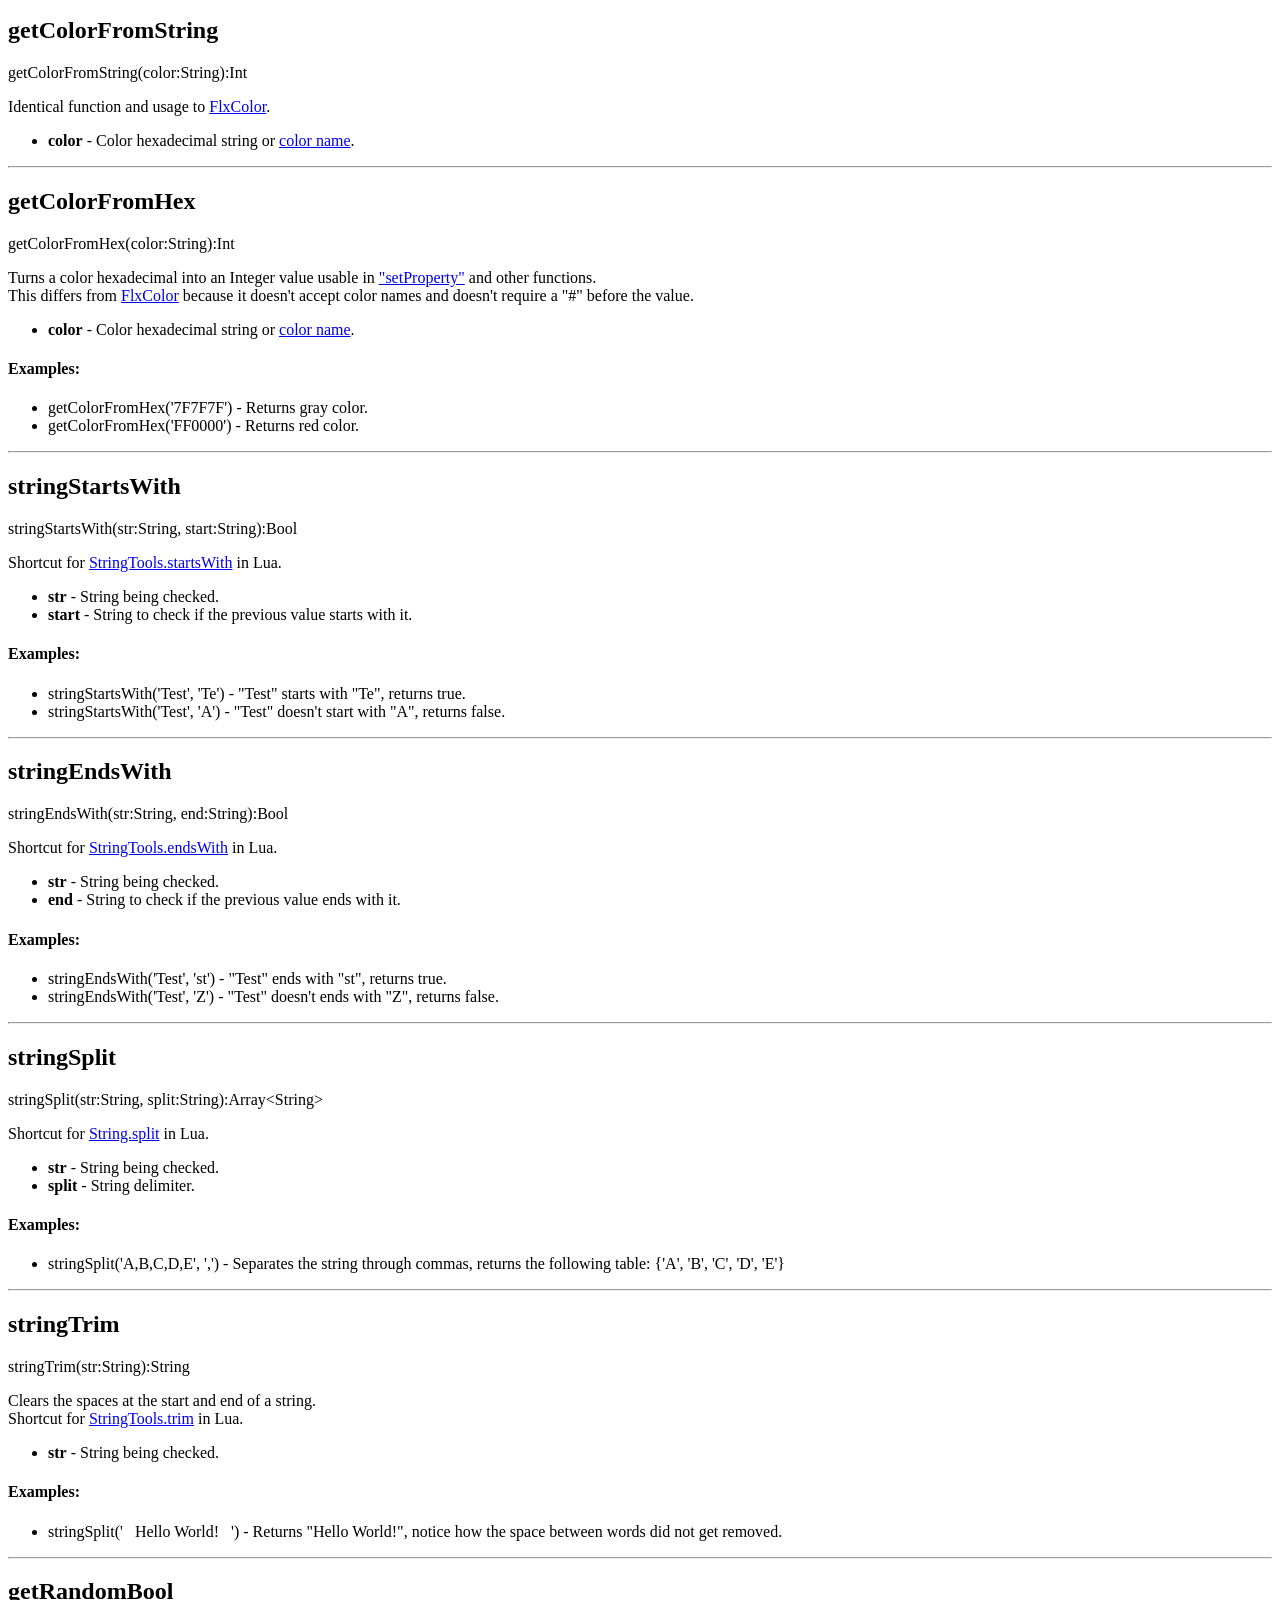
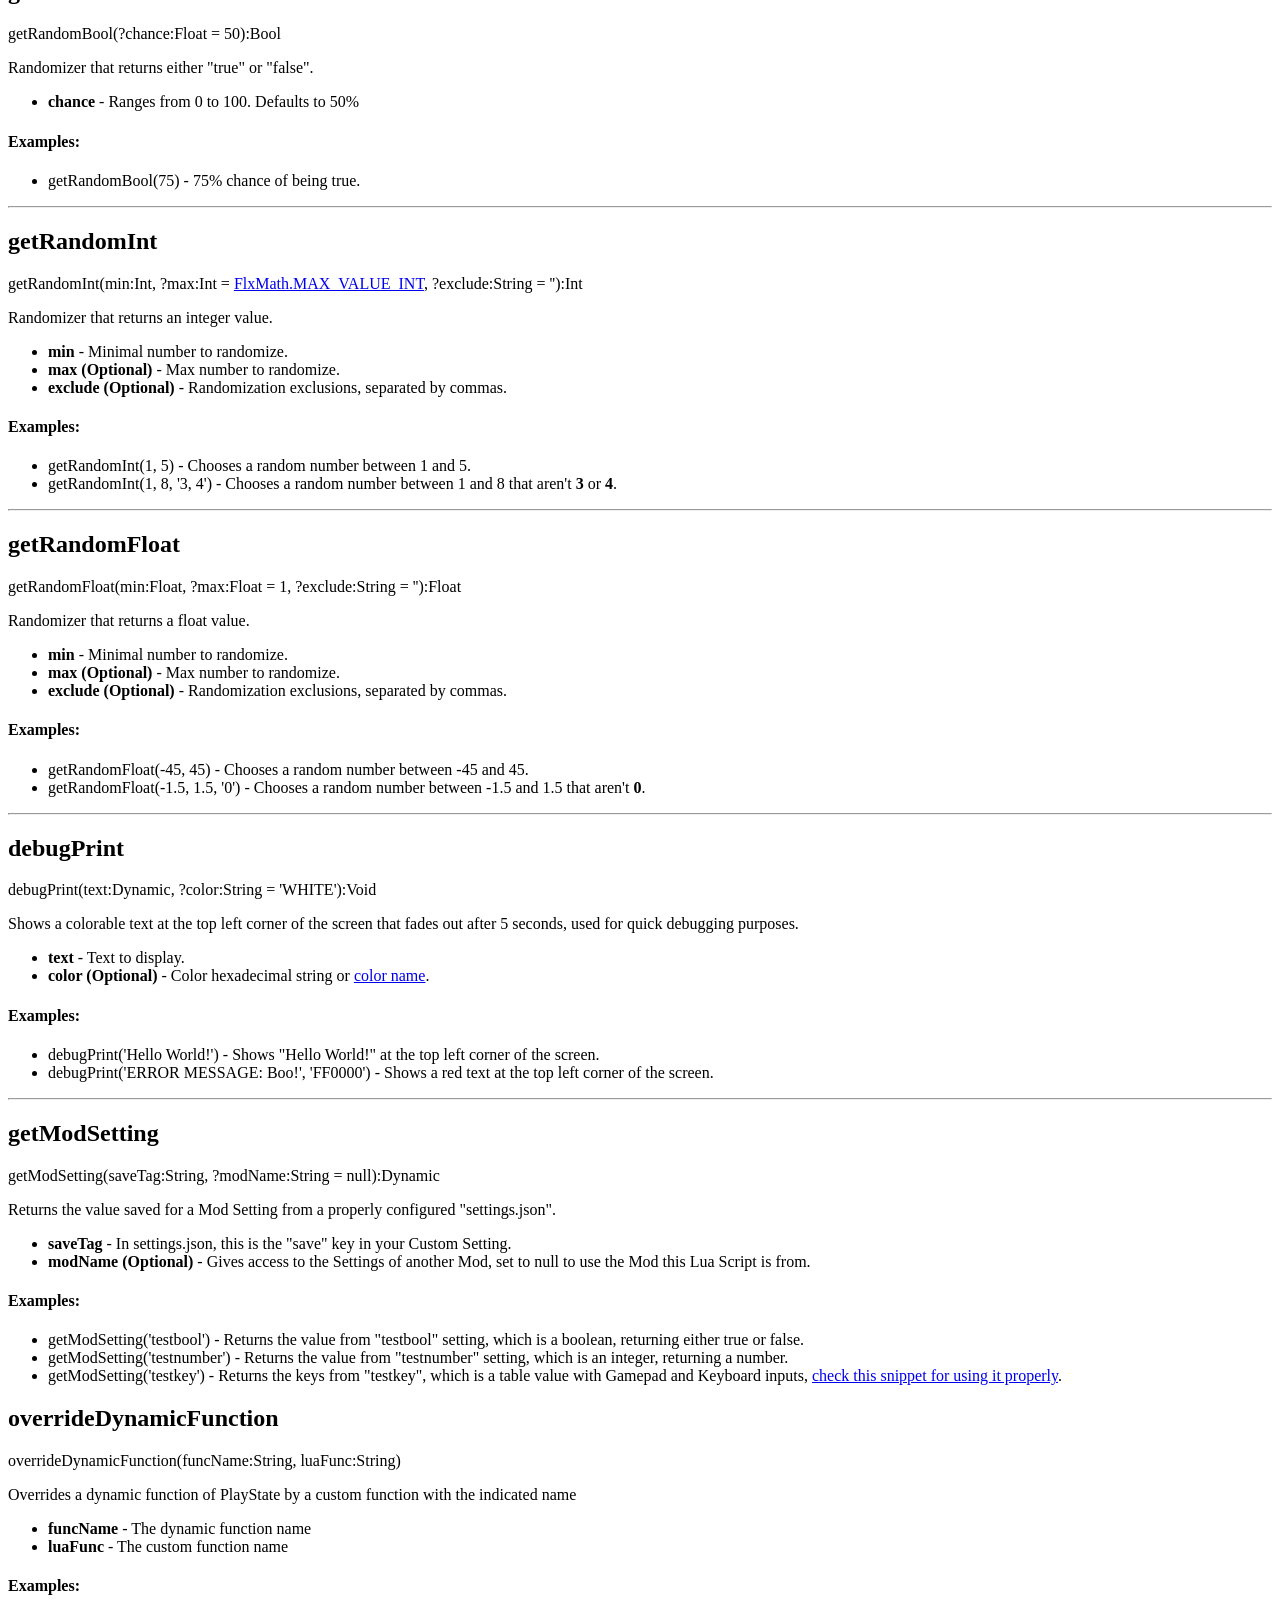
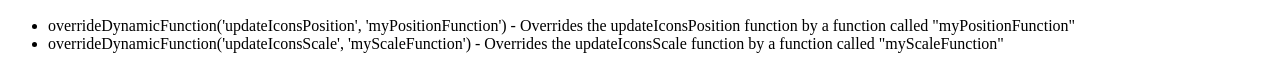
==== commit 1ad97d9a: "Update uncategorized.html" ====
--- a/pages/uncategorized.html
+++ b/pages/uncategorized.html
@@ -213,7 +213,7 @@
 
 			<h2 id="overrideDynamicFunction">overrideDynamicFunction</h2>
 			<p class="methodbox">overrideDynamicFunction(<span class="variablemarkup">funcName</span>:String, <span class="variablemarkup">luaFunc</span>:String)</p>
-			<p>Overrides a dynamic function of PlayState for a custom function with the indicated name</p>
+			<p>Overrides a dynamic function of PlayState by a custom function with the indicated name</p>
 			<ul>
 				<li><b><span class="variablemarkup">funcName</span></b> - The dynamic function name</li>
 				<li><b><span class="variablemarkup">luaFunc</span></b> - The custom function name</li>
